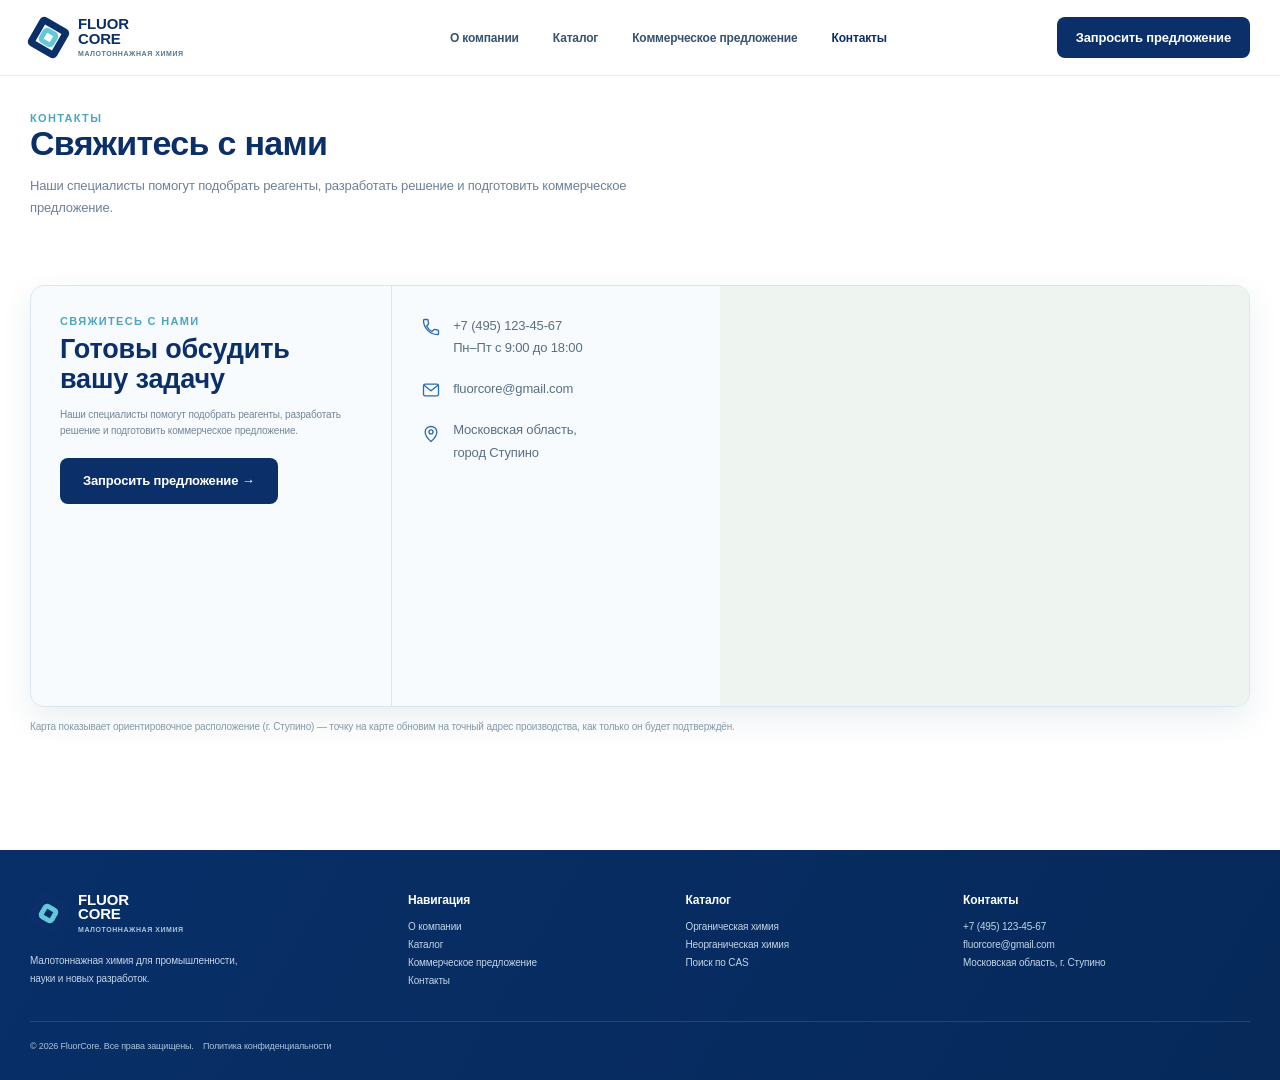
==== contacts.html @ 2d05c7f8 "Ребрендинг на FluorCore, вынос CSS/JS в отдельные файлы, добавлены страницы каталога, товара, КП и к" ====
<!doctype html>
<html lang="ru">
<head>
<meta charset="utf-8" />
<meta name="viewport" content="width=device-width,initial-scale=1" />
<title>Контакты — FluorCore</title>
<link rel="icon" href="data:image/svg+xml,%3Csvg xmlns='http://www.w3.org/2000/svg' viewBox='0 0 32 32'%3E%3Crect width='32' height='32' rx='6' fill='%230b2f68'/%3E%3Ccircle cx='11' cy='13' r='3.2' fill='%235ec3d6'/%3E%3Ccircle cx='21' cy='13' r='3.2' fill='%235ec3d6'/%3E%3Ccircle cx='16' cy='21' r='3.2' fill='%235ec3d6'/%3E%3Cline x1='11' y1='13' x2='21' y2='13' stroke='%23fff' stroke-width='1.4'/%3E%3Cline x1='11' y1='13' x2='16' y2='21' stroke='%23fff' stroke-width='1.4'/%3E%3Cline x1='21' y1='13' x2='16' y2='21' stroke='%23fff' stroke-width='1.4'/%3E%3C/svg%3E" />
<link rel="stylesheet" href="assets/css/styles.css" />
</head>
<body>

<header>
  <div class="wrap header-row">
    <a class="logo" href="index.html">
      <span class="logo-mark"></span>
      <span class="logo-text">FLUOR<br>CORE<small>МАЛОТОННАЖНАЯ ХИМИЯ</small></span>
    </a>
    <nav id="primary-nav">
      <a href="index.html#about">О компании</a>
      <a href="catalog.html">Каталог</a>
      <a href="offer.html">Коммерческое предложение</a>
      <a href="contacts.html" class="active">Контакты</a>
    </nav>
    <a href="mailto:fluorcore@gmail.com" class="btn primary">Запросить предложение</a>
    <button class="nav-toggle" aria-expanded="false" aria-controls="primary-nav" aria-label="Открыть меню">
      <svg viewBox="0 0 24 24" aria-hidden="true"><path d="M4 6h16M4 12h16M4 18h16" stroke="currentColor" stroke-width="1.8" stroke-linecap="round"/></svg>
    </button>
  </div>
</header>

<main>
  <section class="contacts-hero">
    <div class="wrap">
      <div class="eyebrow">Контакты</div>
      <h1>Свяжитесь с нами</h1>
      <p style="margin-top:12px;max-width:640px;font-size:13px;line-height:1.7;color:#6e8196">Наши специалисты помогут подобрать реагенты, разработать решение и подготовить коммерческое предложение.</p>
    </div>
  </section>

  <section class="section contacts-page">
    <div class="wrap">
      <div class="contact">
        <div class="contact-copy">
          <div class="eyebrow">Свяжитесь с нами</div>
          <h2>Готовы обсудить вашу задачу</h2>
          <p>Наши специалисты помогут подобрать реагенты, разработать решение и подготовить коммерческое предложение.</p>
          <a class="btn primary" href="mailto:fluorcore@gmail.com">Запросить предложение →</a>
        </div>
        <div class="contact-info">
          <div class="c-row">
            <svg class="c-icon" viewBox="0 0 24 24" aria-hidden="true"><path d="M6.6 10.8a15.05 15.05 0 0 0 6.6 6.6l2.2-2.2a1 1 0 0 1 1.02-.24c1.12.37 2.33.57 3.58.57a1 1 0 0 1 1 1V20a1 1 0 0 1-1 1C10.61 21 3 13.39 3 4a1 1 0 0 1 1-1h3.5a1 1 0 0 1 1 1c0 1.25.2 2.46.57 3.58a1 1 0 0 1-.25 1.02l-2.22 2.2Z" fill="none" stroke="currentColor" stroke-width="1.6" stroke-linejoin="round"/></svg>
            <div>+7 (495) 123-45-67<br>Пн–Пт с 9:00 до 18:00</div>
          </div>
          <div class="c-row">
            <svg class="c-icon" viewBox="0 0 24 24" aria-hidden="true"><rect x="3" y="5" width="18" height="14" rx="2" fill="none" stroke="currentColor" stroke-width="1.6"/><path d="M4 6.5 12 13l8-6.5" fill="none" stroke="currentColor" stroke-width="1.6" stroke-linecap="round" stroke-linejoin="round"/></svg>
            <div>fluorcore@gmail.com</div>
          </div>
          <div class="c-row">
            <svg class="c-icon" viewBox="0 0 24 24" aria-hidden="true"><path d="M12 21s7-6.1 7-11.5C19 5.9 15.9 3 12 3S5 5.9 5 9.5C5 14.9 12 21 12 21Z" fill="none" stroke="currentColor" stroke-width="1.6" stroke-linejoin="round"/><circle cx="12" cy="9.5" r="2.4" fill="none" stroke="currentColor" stroke-width="1.6"/></svg>
            <div>Московская область,<br>город Ступино</div>
          </div>
        </div>
        <div class="map">
          <iframe src="https://yandex.ru/map-widget/v1/?ll=38.077822%2C54.908555&z=13&pt=38.077822,54.908555,pm2rdm" loading="lazy" allowfullscreen title="Карта — производство FluorCore"></iframe>
        </div>
      </div>
      <p style="margin-top:14px;font-size:10px;color:#8599aa">Карта показывает ориентировочное расположение (г. Ступино) — точку на карте обновим на точный адрес производства, как только он будет подтверждён.</p>
    </div>
  </section>
</main>

<footer>
  <div class="wrap">
    <div class="footer-grid">
      <div>
        <a class="logo" href="index.html">
          <span class="logo-mark"></span>
          <span class="logo-text">FLUOR<br>CORE<small style="color:#a9c6dc">МАЛОТОННАЖНАЯ ХИМИЯ</small></span>
        </a>
        <p style="margin-top:19px">Малотоннажная химия для промышленности,<br>науки и новых разработок.</p>
      </div>
      <div><h3>Навигация</h3><ul><li><a href="index.html#about">О компании</a></li><li><a href="catalog.html">Каталог</a></li><li><a href="offer.html">Коммерческое предложение</a></li><li><a href="contacts.html">Контакты</a></li></ul></div>
      <div><h3>Каталог</h3><ul><li><a href="catalog.html#organic">Органическая химия</a></li><li><a href="catalog.html#inorganic">Неорганическая химия</a></li><li>Поиск по CAS</li></ul></div>
      <div><h3>Контакты</h3><ul><li>+7 (495) 123-45-67</li><li>fluorcore@gmail.com</li><li>Московская область, г. Ступино</li></ul></div>
    </div>
    <div class="copy">© 2026 FluorCore. Все права защищены. &nbsp;&nbsp; Политика конфиденциальности</div>
  </div>
</footer>

<script src="assets/js/main.js"></script>
</body>
</html>
---- assets/css/styles.css ----
/* ==========================================================================
   DESIGN TOKENS — «FluorCore»
   Единый источник значений: цвета, отступы, радиусы, тени, типографика,
   breakpoints. Значения зафиксированы по текущему утверждённому прототипу
   Главной страницы — здесь ничего не меняется без согласования дизайна.
   ========================================================================== */

:root{
  /* --- Colors: core palette (as used in approved prototype) --- */
  --navy:#0b2f68;
  --navy-2:#123c73;
  --blue:#2d6bb3;
  --cyan:#5ec3d6;
  --text:#173d68;
  --muted:#6e8196;
  --line:#d9e7f1;
  --soft:#f5f9fc;
  --soft2:#eef6fb;
  --white:#fff;

  /* --- Colors: extended usage tokens (documented from current CSS) --- */
  --color-bg:#fff;
  --color-border-header:#e3ebf2;
  --color-border-section:#e8eff5;
  --color-border-card:#dbe7f0;
  --color-border-card-alt:#dfe9f1;
  --color-border-card-alt2:#dce7f0;
  --color-border-input:#d8e5ef;
  --color-btn-secondary-border:#bcd0e1;
  --color-btn-secondary-border-hover:#8fb1cf;
  --color-icon-border:#2f70b8;
  --color-accent-teal:#4ca6be;
  --color-link:#2d66a4;
  --color-text-muted-2:#536f89;
  --color-text-muted-3:#6f8498;
  --color-text-muted-4:#687f94;
  --color-text-muted-5:#718598;
  --color-text-muted-6:#73879a;
  --color-text-muted-7:#74889b;
  --color-text-muted-8:#75899b;
  --color-text-muted-9:#586f84;
  --color-nav-text:#35536f;
  --color-footer-bg-1:#082f68;
  --color-footer-bg-2:#06295a;
  --color-footer-text:#c2d5e5;
  --color-footer-copy:#a9c4da;
  --color-map-bg:#eef4ef;

  /* --- Spacing scale (px) --- */
  --space-2xs:6px;
  --space-xs:9px;
  --space-sm:11px;
  --space-md:14px;
  --space-lg:16px;
  --space-xl:22px;
  --space-2xl:28px;
  --space-3xl:35px;
  --space-4xl:44px;
  --space-5xl:58px;

  /* --- Radii --- */
  --radius-sm:8px;
  --radius-md:10px;
  --radius-lg:13px;
  --radius-xl:14px;
  --radius-2xl:15px;
  --radius-3xl:18px;
  --radius-round:50%;

  /* --- Shadows --- */
  --shadow-hero:0 16px 40px rgba(23,61,104,.08);

  /* --- Typography --- */
  --font-family:Inter,"Segoe UI",Arial,sans-serif;
  --font-h1:48px;
  --font-h2:31px;
  --font-h2-lg:28px;
  --font-h2-xl:27px;
  --font-h2-search:26px;
  --font-h3-card:20px;
  --font-body:14px;
  --font-small:13px;
  --font-xs:11px;
  --font-2xs:10px;
  --font-3xs:9px;
  --font-4xs:8px;
  --line-height-body:1.72;
  --letter-spacing-tight:-.01em;
  --letter-spacing-h1:-.035em;

  /* --- Layout --- */
  --container-max:1260px;
  --container-gutter:60px;
  --container-gutter-mobile:30px;
  --header-height:76px;
  --hero-min-height:520px;

  /* --- Breakpoints (reference only — used in responsive.css) --- */
  --bp-tablet:1000px;
}
/* ==========================================================================
   COMPONENTS — переиспользуемые элементы (базовые стили, кнопки, header,
   footer, section-заголовки). Используются на всех страницах проекта.
   ========================================================================== */

*{box-sizing:border-box}
html{scroll-behavior:smooth}
body{
  margin:0; background:#fff; color:var(--text);
  font-family:Inter,"Segoe UI",Arial,sans-serif; letter-spacing:-.01em;
}
a{text-decoration:none;color:inherit}
button,input,select{font:inherit}
.wrap{width:min(1260px,calc(100% - 60px));margin:0 auto}
h1,h2,h3,p{margin:0}
h2{font-size:31px;line-height:1.1;color:var(--navy);font-weight:800}

/* SECTION */
.section{padding:58px 0}
.section-title{display:flex;align-items:center;gap:18px;margin-bottom:25px}
.section-title h2{white-space:nowrap}
.section-title:after{content:"";height:1px;background:var(--line);flex:1}
.section-link{margin-left:auto;font-size:12px;font-weight:800;color:#2d66a4;white-space:nowrap}

/* BUTTONS */
.btn{
  height:46px;padding:0 22px;border-radius:8px;border:1px solid transparent; cursor:pointer;
  display:inline-flex;align-items:center;justify-content:center;gap:9px;
  font-size:13px;font-weight:800;white-space:nowrap; transition:.2s ease;
}
.btn.primary{background:var(--navy);color:#fff}
.btn.primary:hover{background:#13418a}
.btn.primary:active{background:#0d3268}
.btn.primary:focus-visible{outline:2px solid var(--cyan);outline-offset:2px}
.btn.secondary{background:#fff;color:var(--navy);border-color:#bcd0e1}
.btn.secondary:hover{border-color:#8fb1cf}
.btn.secondary:active{background:#f3f8fb}
.btn.secondary:focus-visible{outline:2px solid var(--cyan);outline-offset:2px}
.btn.small{height:37px;padding:0 15px;font-size:11px}

.eyebrow{font-size:11px;font-weight:800;letter-spacing:.12em;text-transform:uppercase;color:#4ca6be}

/* HEADER */
header{
  height:76px;border-bottom:1px solid #e3ebf2;background:#fff;position:sticky;top:0;z-index:20
}
.header-row{height:100%;display:flex;align-items:center;justify-content:space-between}
.logo{display:flex;align-items:center;gap:11px;min-width:250px}
.logo-mark{width:37px;height:37px;position:relative;transform:rotate(30deg)}
.logo-mark:before,.logo-mark:after{
  content:"";position:absolute;inset:2px;border:7px solid var(--navy);border-radius:5px
}
.logo-mark:after{inset:10px;border-width:5px;border-color:#64c8d8}
.logo-text{font-size:15px;line-height:.95;font-weight:900;color:var(--navy)}
.logo-text small{display:block;font-size:7px;letter-spacing:.08em;margin-top:5px;color:#547692}
nav{display:flex;align-items:center;gap:34px;font-size:12px;font-weight:700;color:#35536f}
nav a:hover{color:var(--navy)}
nav a.active{color:var(--navy)}
.nav-toggle{
  display:none;width:40px;height:40px;border:1px solid var(--color-btn-secondary-border);
  border-radius:9px;background:#fff;color:var(--navy);align-items:center;justify-content:center;
  flex:none;cursor:pointer
}
.nav-toggle svg{width:20px;height:20px}
.nav-toggle:focus-visible{outline:2px solid var(--cyan);outline-offset:2px}
header .btn{height:41px;padding:0 18px}
header.scrolled{box-shadow:0 4px 16px rgba(11,47,104,.06)}

/* FOOTER */
footer{
  margin-top:60px;background:linear-gradient(120deg,#082f68,#06295a);color:#fff;padding:43px 0 29px
}
.footer-grid{display:grid;grid-template-columns:1.15fr .8fr .8fr 1fr;gap:48px}
footer .logo-text{color:#fff}
footer p,footer li{font-size:10px;line-height:1.8;color:#c2d5e5}
footer h3{font-size:12px;margin-bottom:11px}
footer ul{list-style:none;padding:0;margin:0}
.copy{margin-top:31px;padding-top:19px;border-top:1px solid rgba(255,255,255,.12);font-size:9px;color:#a9c4da}
/* ==========================================================================
   PAGE: HOME (index.html) — секции, специфичные для Главной страницы:
   Hero, Преимущества, Поиск, Каталог, Продукты, О компании, Возможности,
   Процесс/КП, Контакты.
   ========================================================================== */

/* HERO */
.hero{
  padding:22px 0 0;
  background:#fff;
}
.hero-shell{
  position:relative;
  min-height:520px;
  border-radius:18px;
  overflow:hidden;
  border:1px solid #dfeaf2;
  box-shadow:0 16px 40px rgba(23,61,104,.08);
}
.hero-slides{position:absolute;inset:0;z-index:0}
.hero-slide{
  position:absolute;inset:0;opacity:0;transition:opacity .8s ease;pointer-events:none;
}
.hero-slide.active{opacity:1}
.hero-slide img{
  width:100%;height:100%;object-fit:cover;object-position:center;
  filter:saturate(.93) brightness(1.03) contrast(1.02);
}
.hero-slide svg{width:100%;height:100%;display:block}
.hero-overlay{
  position:absolute;inset:0;z-index:1;
  background:
    linear-gradient(90deg,rgba(255,255,255,.96) 0%,rgba(255,255,255,.91) 34%,rgba(255,255,255,.58) 52%,rgba(255,255,255,.12) 76%,rgba(255,255,255,0) 100%);
}
.hero-content{
  position:relative;z-index:2;
  min-height:520px;
  display:flex;flex-direction:column;justify-content:center;
  width:58%;
  padding:64px 0 64px 28px;
}
.hero h1{
  font-size:48px;line-height:1.06;color:var(--navy);font-weight:850;
  letter-spacing:-.035em;max-width:640px
}
.hero p{margin-top:23px;max-width:575px;font-size:14px;line-height:1.72;color:#536f89}
.hero-actions{display:flex;gap:14px;margin-top:28px}
.hero-dots{
  position:absolute;bottom:22px;left:28px;z-index:3;display:flex;gap:8px
}
.hero-dots button{
  width:7px;height:7px;border-radius:50%;background:#d2e0eb;border:0;padding:0;cursor:pointer;
}
.hero-dots button.active{background:var(--navy)}
.hero-dots button:focus-visible{outline:2px solid var(--cyan);outline-offset:3px}

/* BENEFITS */
.benefits{background:var(--soft)}
.benefit-grid{display:grid;grid-template-columns:repeat(4,1fr);gap:13px}
.benefit{
  min-height:108px;padding:22px 24px;display:grid;grid-template-columns:39px 1fr;gap:14px;
  border:1px solid #e6eef5;border-radius:13px;background:#ffffff;
  box-shadow:0 8px 20px rgba(23,61,104,.06);
  transition:transform .2s ease,box-shadow .2s ease
}
.benefit:hover{transform:translateY(-2px);box-shadow:0 12px 26px rgba(23,61,104,.1)}
.benefit-icon{
  width:36px;height:36px;border:2px solid #2f70b8;border-radius:10px;color:#2f70b8;
  display:grid;place-items:center;font-weight:900;font-size:11px
}
.benefit-icon svg{width:18px;height:18px;display:block}
.benefit h3{font-size:13px;color:var(--navy);margin-bottom:6px}
.benefit p{font-size:10px;line-height:1.55;color:#73879a}

/* SEARCH */
.search-section{padding:44px 0 24px}
.search-card{
  padding:28px 28px 23px;border:1px solid #e6eef5;border-radius:15px;
  background:#ffffff;
  box-shadow:0 10px 28px rgba(23,61,104,.08)
}
.search-card h2{font-size:26px;margin-bottom:20px}
.search-row{display:grid;grid-template-columns:1.85fr .62fr .53fr .53fr 110px;gap:11px}
.field{
  height:45px;border:1px solid #d8e5ef;border-radius:8px;background:#fff;color:#7890a5;
  display:flex;align-items:center;padding:0 13px;font-size:11px
}
.field-icon{width:14px;height:14px;flex:none;color:#8ea3b6}
.search-note{margin-top:10px;font-size:10px;color:#8599aa}

/* CATEGORIES */
.category-grid{display:grid;grid-template-columns:1fr 1fr;gap:16px}
.category-card{
  position:relative;min-height:190px;border:1px solid #e6eef5;border-radius:14px;
  background:linear-gradient(135deg,#f7fbfe,#eef7fc);overflow:hidden;padding:25px;
  box-shadow:0 10px 28px rgba(23,61,104,.08);
  transition:transform .2s ease,box-shadow .2s ease
}
.category-card:hover{transform:translateY(-3px);box-shadow:0 16px 36px rgba(23,61,104,.12)}
.category-card h3{font-size:20px;color:var(--navy);margin-bottom:11px}
.category-card p{font-size:11px;line-height:1.55;color:#708499;max-width:295px}
.category-card .btn{margin-top:20px}
.category-card img{
  position:absolute;right:0;bottom:0;width:46%;height:100%;object-fit:cover;
  mix-blend-mode:multiply;opacity:.96
}

/* PRODUCTS */
.products{display:grid;grid-template-columns:repeat(5,1fr);gap:13px}
.product{
  min-height:267px;border:1px solid #e6eef5;border-radius:13px;padding:18px;background:#fff;
  display:flex;flex-direction:column;
  box-shadow:0 8px 20px rgba(23,61,104,.06);
  transition:transform .2s ease,box-shadow .2s ease
}
.product:hover{transform:translateY(-3px);box-shadow:0 14px 30px rgba(23,61,104,.1)}
.formula{
  height:73px;display:grid;place-items:center;color:#153e72;margin-bottom:6px;
  border-radius:12px;
  background:radial-gradient(120% 140% at 50% 15%,#ffffff 0%,#eef5fb 65%,#e1ecf6 100%);
  box-shadow:inset 0 1px 0 rgba(255,255,255,.9),inset 0 -8px 16px rgba(23,61,104,.07)
}
.formula svg{filter:drop-shadow(0 3px 4px rgba(11,47,104,.3)) drop-shadow(0 -1px 0 rgba(255,255,255,.7))}
.product h3{font-size:13px;color:var(--navy);margin:7px 0 10px}
.meta{font-size:10px;line-height:1.7;color:#6f8498}
.product .btn{margin-top:auto;align-self:flex-start}

/* ABOUT */
.about{
  display:grid;grid-template-columns:.72fr 1.28fr;overflow:hidden;border-radius:15px;
  border:1px solid #dbe7f0;background:#f7fbfe;
  box-shadow:0 12px 32px rgba(23,61,104,.09)
}
.about-img{min-height:285px}
.about-img img{width:100%;height:100%;object-fit:cover}
.about-copy{padding:31px 35px}
.about-copy h2{font-size:28px;margin:7px 0 13px}
.about-copy p{font-size:11px;line-height:1.62;color:#687f94}
.stats{display:grid;grid-template-columns:repeat(4,1fr);gap:16px;margin-top:25px}
.stat strong{display:block;font-size:23px;color:var(--navy)}
.stat span{font-size:9px;color:#74889b}

/* CAPABILITIES */
.cap-grid{display:grid;grid-template-columns:repeat(4,1fr);gap:13px}
.cap{
  min-height:170px;border:1px solid #e6eef5;border-radius:13px;background:#ffffff;
  padding:20px; position:relative; overflow:hidden;
  box-shadow:0 10px 28px rgba(23,61,104,.08);
  transition:transform .2s ease,box-shadow .2s ease
}
.cap:hover{transform:translateY(-3px);box-shadow:0 16px 36px rgba(23,61,104,.12)}
.cap-thumb{
  position:absolute; right:10px; top:10px; width:68px; height:54px; border-radius:10px;
  overflow:hidden; border:1px solid #dfe9f1; background:#eef6fb
}
.cap-thumb img{width:100%;height:100%;object-fit:cover}
.cap-icon{font-size:22px;color:#2d6eb6}
.cap-icon svg{width:24px;height:24px;display:block}
.cap h3{font-size:13px;color:var(--navy);margin:10px 0 7px; max-width:120px}
.cap p{font-size:10px;line-height:1.5;color:#718598; max-width:150px}

/* PROCESS / COMMERCIAL OFFER */
.process{display:grid;grid-template-columns:repeat(8,1fr);gap:9px}
.step{
  min-height:145px;border:1px solid #e6eef5;border-radius:13px;background:#ffffff;
  padding:15px 11px;
  box-shadow:0 8px 20px rgba(23,61,104,.06);
  transition:transform .2s ease,box-shadow .2s ease
}
.step:hover{transform:translateY(-2px);box-shadow:0 12px 26px rgba(23,61,104,.1)}
.step .num{font-size:11px;font-weight:900;color:#2a73b9;margin-bottom:17px}
.step h3{font-size:10px;color:var(--navy);margin-bottom:7px}
.step p{font-size:8px;line-height:1.45;color:#75899b}

/* CONTACTS */
.contact{
  display:grid;grid-template-columns:.86fr .78fr 1.26fr;border:1px solid #dbe7f0;
  border-radius:14px;overflow:hidden;background:#f8fbfd;
  box-shadow:0 12px 32px rgba(23,61,104,.09)
}
.contact-copy,.contact-info{padding:29px}
.contact-copy{border-right:1px solid #dce6ee}
.contact-copy h2{font-size:27px;margin:8px 0 12px}
.contact-copy p{font-size:10px;line-height:1.6;color:#73879a;margin-bottom:19px}
.contact-info{font-size:13px;line-height:1.7;color:#586f84}
.c-row{display:flex;align-items:flex-start;gap:12px;margin-bottom:19px}
.c-row:last-child{margin-bottom:0}
.c-icon{width:20px;height:20px;flex:none;color:#2d6bb3;margin-top:2px}
.c-row:last-child .c-icon{margin-top:5px}
.map{min-height:260px;background:#eef4ef;position:relative;overflow:hidden}
.map svg{width:100%;height:100%;display:block}
.map iframe{width:100%;height:100%;display:block;border:0;min-height:260px}

/* ==========================================================================
   PAGE: CATALOG (catalog.html) — заголовок раздела + якоря органика/неорганика
   ========================================================================== */
.catalog-hero{padding:36px 0 8px}
.catalog-hero h1{font-size:34px;color:var(--navy);font-weight:850;letter-spacing:-.02em}
.catalog-hero p{margin-top:12px;max-width:640px;font-size:13px;line-height:1.7;color:#6e8196}
.catalog-section{padding:36px 0}
.catalog-section h2{font-size:24px}
.catalog-section .products{grid-template-columns:repeat(4,1fr)}

/* ==========================================================================
   PAGE: PRODUCT (product.html) — шаблон карточки товара
   ========================================================================== */
.product-detail{
  display:grid;grid-template-columns:.62fr 1fr;gap:40px;
  padding:40px 0 20px
}
.product-detail-media{
  border:1px solid #e6eef5;border-radius:15px;background:#f7fbfe;
  display:grid;place-items:center;min-height:340px;
  box-shadow:0 12px 32px rgba(23,61,104,.09)
}
.product-detail-media .formula{width:220px;height:220px;border-radius:15px}
.product-detail-media .formula svg{width:150px;height:150px}
.product-detail-body .eyebrow{margin-bottom:10px}
.product-detail-body h1{font-size:30px;color:var(--navy);font-weight:850;letter-spacing:-.02em;max-width:520px}
.product-price{margin-top:16px;font-size:24px;font-weight:900;color:var(--navy)}
.spec-table{margin-top:26px;border:1px solid #e6eef5;border-radius:13px;overflow:hidden}
.spec-row{display:grid;grid-template-columns:220px 1fr;font-size:12px;border-bottom:1px solid #eef3f8}
.spec-row:last-child{border-bottom:0}
.spec-row dt{padding:13px 16px;background:#f7fbfe;color:#6e8196;font-weight:700}
.spec-row dd{margin:0;padding:13px 16px;color:var(--text)}
.spec-options{display:flex;flex-wrap:wrap;gap:6px}
.spec-option{
  border:1px solid #bcd0e1;border-radius:7px;padding:3px 10px;font-size:11px;font-weight:700;color:var(--navy)
}
.product-detail-actions{margin-top:26px;display:flex;gap:12px}
.product-note{margin-top:14px;font-size:10px;color:#8599aa}

/* ==========================================================================
   PAGE: OFFER (offer.html) — коммерческое предложение, длинный текст
   ========================================================================== */
.offer-article{padding:40px 0 20px;max-width:760px}
.offer-article h1{font-size:34px;color:var(--navy);font-weight:850;letter-spacing:-.02em;margin-bottom:22px}
.offer-article h2{font-size:20px;margin:34px 0 14px}
.offer-article p{font-size:13px;line-height:1.85;color:#3f5872;margin-bottom:14px}
.offer-article ul{margin:0 0 14px;padding-left:20px;font-size:13px;line-height:1.85;color:#3f5872}
.offer-article li{margin-bottom:6px}
.offer-cta{margin-top:30px}

/* ==========================================================================
   PAGE: CONTACTS (contacts.html) — расширенный блок контактов с настоящей картой
   ========================================================================== */
.contacts-hero{padding:36px 0 8px}
.contacts-hero h1{font-size:34px;color:var(--navy);font-weight:850;letter-spacing:-.02em}
.contacts-page .map{min-height:420px}
/* ==========================================================================
   RESPONSIVE — breakpoints. Текущий milestone — финализация Desktop
   (1440 / 1280 / 1024). Ниже сохранён утверждённый tablet-breakpoint
   (≤1000px) без изменений, плюс дополнительный safety-breakpoint для узких
   мобильных экранов (≤640px), чтобы страница не ломалась и не появлялся
   горизонтальный скролл — это не влияет на desktop-вид.
   ========================================================================== */

@media(max-width:1000px){
  .nav-toggle{display:flex}
  nav{
    position:absolute;top:76px;left:0;right:0;z-index:19;
    flex-direction:column;align-items:stretch;gap:0;
    background:#fff;border-bottom:1px solid var(--color-border-header);
    box-shadow:0 14px 28px rgba(23,61,104,.1);
    opacity:0;pointer-events:none;transform:translateY(-6px);
    transition:opacity .18s ease,transform .18s ease
  }
  nav.nav-open{opacity:1;pointer-events:auto;transform:translateY(0)}
  nav a{padding:14px 24px;border-bottom:1px solid var(--color-border-header)}
  nav a:last-child{border-bottom:none}
  .wrap{width:min(1260px,calc(100% - 30px))}
  .hero-content{width:100%;padding:46px 24px;min-height:500px}
  .hero-overlay{background:linear-gradient(90deg,rgba(255,255,255,.97),rgba(255,255,255,.84) 70%,rgba(255,255,255,.55))}
  .about,.contact{grid-template-columns:1fr}
  .products,.process,.cap-grid,.benefit-grid{grid-template-columns:repeat(2,1fr)}
  .catalog-section .products{grid-template-columns:repeat(2,1fr)}
  .search-row{grid-template-columns:1fr 1fr}
  .search-row .field:first-child{grid-column:1/-1}
  .product-detail{grid-template-columns:1fr}
  .spec-row{grid-template-columns:160px 1fr}
}

/* Safety breakpoint for narrow mobile screens (not part of current milestone,
   included so the page doesn't break/overflow on phones). */
@media(max-width:640px){
  .hero h1{font-size:32px;max-width:100%}
  .hero p{font-size:13px}
  .hero-actions{flex-wrap:wrap}
  .products,.process,.cap-grid,.benefit-grid,.category-grid{grid-template-columns:1fr}
  .catalog-section .products{grid-template-columns:1fr}
  .search-row{grid-template-columns:1fr}
  .search-row .field:first-child{grid-column:auto}
  .footer-grid{grid-template-columns:1fr 1fr;gap:28px}
  .header-row{gap:8px}
  .header-row .btn{height:36px;padding:0 12px;font-size:10px;font-weight:700}
  .logo{min-width:0;gap:8px}
  .logo-mark{width:30px;height:30px}
  .logo-text{font-size:12px}
  .logo-text small{font-size:6px}
  .nav-toggle{width:36px;height:36px}
  .nav-toggle svg{width:18px;height:18px}
  /* Длинные заголовки секций переносятся, а не растягивают страницу */
  .section-title{flex-wrap:wrap;row-gap:8px}
  .section-title h2{white-space:normal}
  .section-link{margin-left:0}
  .category-card{padding:20px 18px 22px}
  .category-card h3,.category-card p{max-width:calc(100% - 78px)}
  .category-card img{
    top:20px;right:20px;bottom:auto;left:auto;
    width:56px;height:56px;border-radius:12px;object-fit:cover
  }
  .spec-row{grid-template-columns:1fr;gap:2px}
}
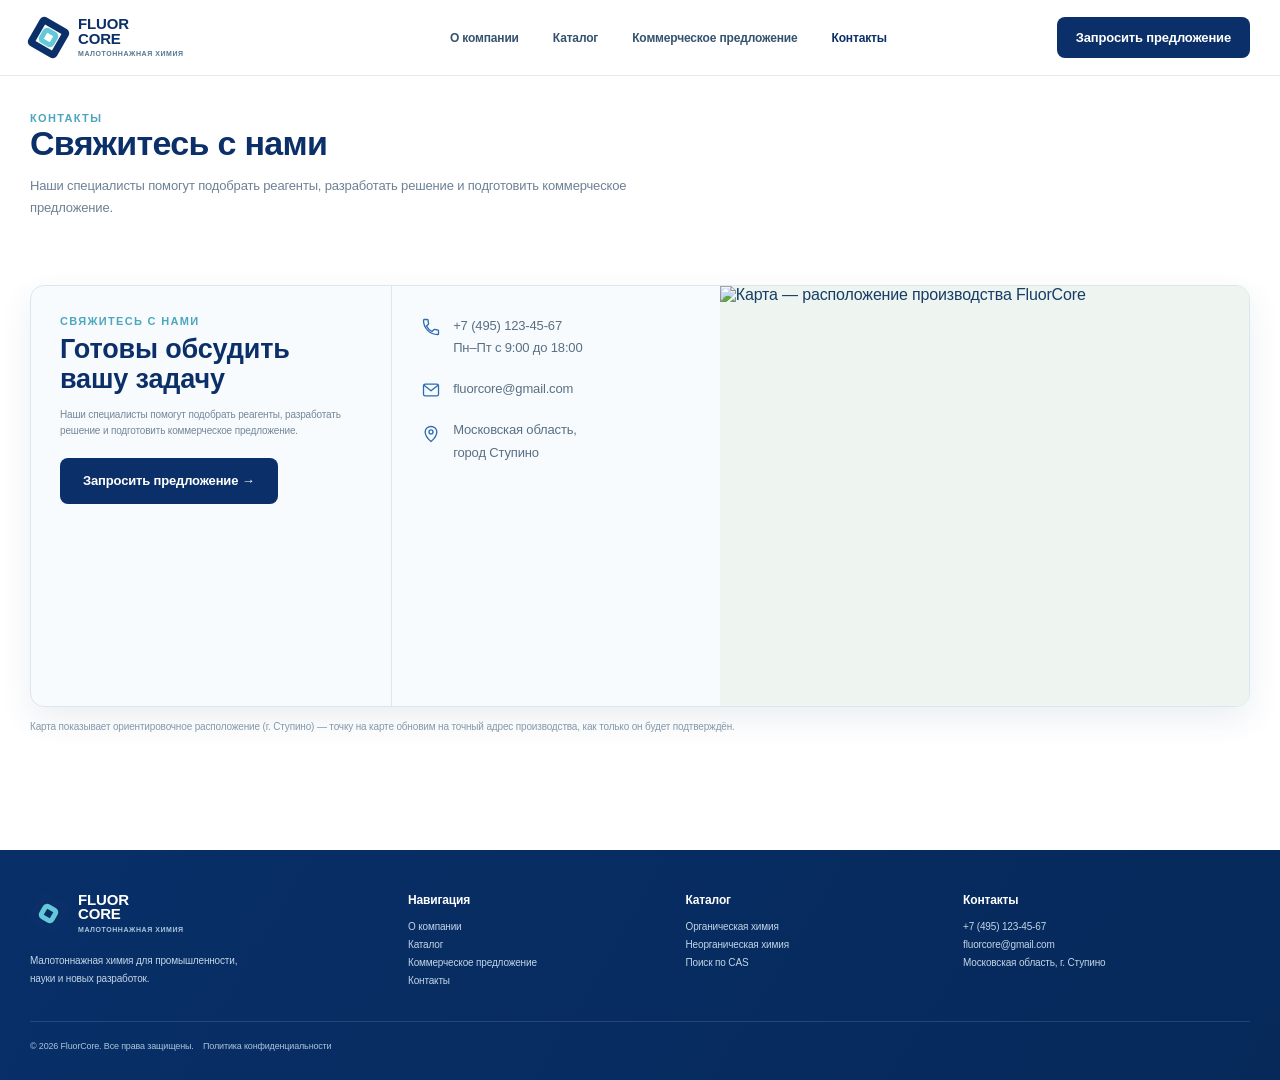
==== commit 2f4b7e65: "Заменить интерактивный iframe Яндекс.Карты на статичное изображение — iframe не грузился из-за блоки" ====
--- a/contacts.html
+++ b/contacts.html
@@ -60,9 +60,9 @@
             <div>Московская область,<br>город Ступино</div>
           </div>
         </div>
-        <div class="map">
-          <iframe src="https://yandex.ru/map-widget/v1/?ll=38.077822%2C54.908555&z=13&pt=38.077822,54.908555,pm2rdm" loading="lazy" allowfullscreen title="Карта — производство FluorCore"></iframe>
-        </div>
+        <a class="map" href="https://yandex.ru/maps/?ll=38.077822%2C54.908555&z=13&pt=38.077822,54.908555,pm2rdm" target="_blank" rel="noopener" title="Открыть карту на Яндекс.Картах">
+          <img src="https://static-maps.yandex.ru/1.x/?ll=38.077822,54.908555&z=13&l=map&pt=38.077822,54.908555,pm2rdm&size=650,450" alt="Карта — расположение производства FluorCore" loading="lazy">
+        </a>
       </div>
       <p style="margin-top:14px;font-size:10px;color:#8599aa">Карта показывает ориентировочное расположение (г. Ступино) — точку на карте обновим на точный адрес производства, как только он будет подтверждён.</p>
     </div>
--- a/assets/css/styles.css
+++ b/assets/css/styles.css
@@ -365,9 +365,9 @@
 .c-row:last-child{margin-bottom:0}
 .c-icon{width:20px;height:20px;flex:none;color:#2d6bb3;margin-top:2px}
 .c-row:last-child .c-icon{margin-top:5px}
-.map{min-height:260px;background:#eef4ef;position:relative;overflow:hidden}
+.map{min-height:260px;background:#eef4ef;position:relative;overflow:hidden;display:block}
 .map svg{width:100%;height:100%;display:block}
-.map iframe{width:100%;height:100%;display:block;border:0;min-height:260px}
+.map img{width:100%;height:100%;display:block;object-fit:cover;min-height:260px}
 
 /* ==========================================================================
    PAGE: CATALOG (catalog.html) — заголовок раздела + якоря органика/неорганика
@@ -488,4 +488,11 @@
     width:56px;height:56px;border-radius:12px;object-fit:cover
   }
   .spec-row{grid-template-columns:1fr;gap:2px}
-}
+  .product-detail-body h1{font-size:23px;max-width:100%}
+  .product-price{font-size:19px}
+  .product-detail-media{min-height:220px}
+  .product-detail-media .formula{width:150px;height:150px}
+  .product-detail-media .formula svg{width:110px;height:110px}
+  .product-detail-actions{flex-direction:column;align-items:stretch}
+  .product-detail-actions .btn{width:100%;white-space:normal}
+}
